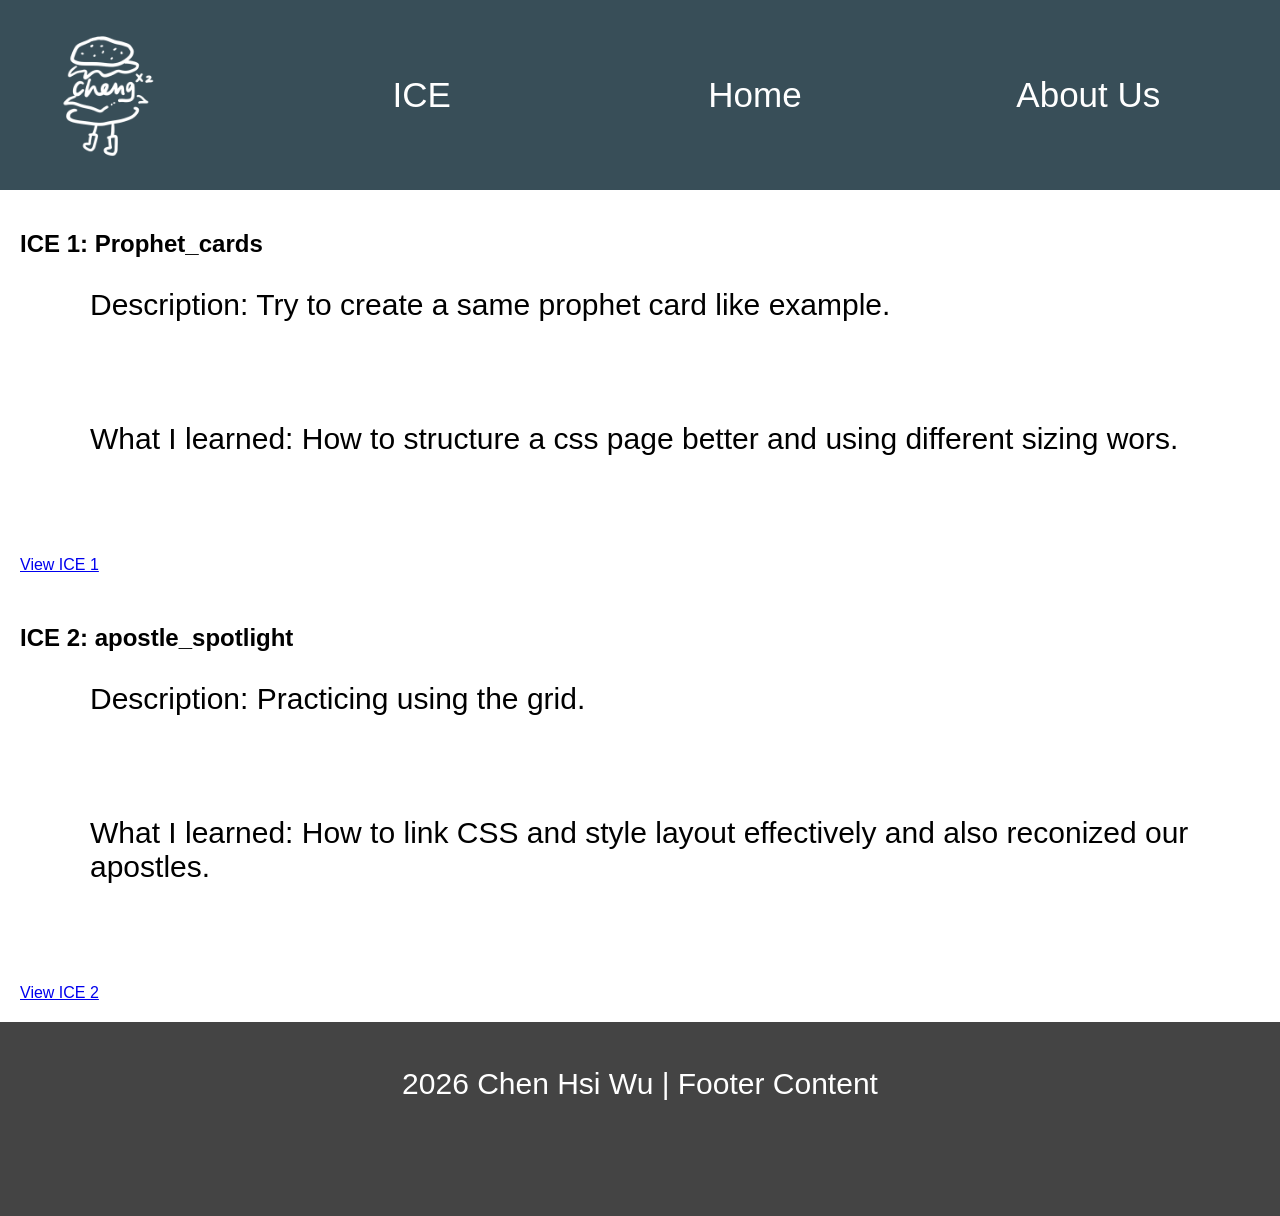
==== ice.html @ 4a7e6a26 "I made changed" ====
<!DOCTYPE html>
<html lang="en">
<head>
    <link rel="stylesheet" href="styles/style.css">
    <meta charset="UTF-8">
    <meta name="viewport" content="width=device-width, initial-scale=1.0">
    <title>Document</title>
    

    
</head>
<body>

    <header>
    <nav>
        <img class="logo" src="images/wdd_logo.png" alt="Site Logo">
        <a href="ice.html">ICE</a>
        <a href="index.html">Home</a>
        <a href="#">About Us</a>
    </nav>
    </header>
        
    <main>
    
    <section>
        <h2>ICE 1: Prophet_cards</h2>
        <p>Description: Try to create a same prophet card like example.</p>
        <p>What I learned: How to structure a css page better and using different sizing wors.</p>
    <a href="ice/prophet_cards/oaks.html" target="Prophet_cards">View ICE 1</a>
    </section>


     <section>
        <h2>ICE 2: apostle_spotlight</h2>
        <p>Description: Practicing using the grid.</p>
        <p>What I learned: How to link CSS and style layout effectively and also reconized our apostles.</p>
         <a href="ice/apostle_spotlight/apostles.html" target="apostle_spotlight">View ICE 2</a>
     </section>


    </main>

   
    
    <footer>
        <p> 2026 Chen Hsi Wu | Footer Content</p>
    </footer>
    
</body>
</html>
---- styles/style.css ----
#hero{
    color: #494b57;
    width: auto;
    height: auto;
    margin-top: auto;
    margin-bottom: 20px;
    margin-left: 70px;
    margin-right: 70px;

}

.home-title{
    justify-content: center; 
    font-family: 'Times New Roman', Times, serif;
    display: flex;         
    gap: 20px;             
    width: 100%;
}

body {
    margin: 0;
    font-family: Arial, sans-serif;
    grid-column: auto;
    

}

h1{
    justify-content: center; 
    display: flex;   
    font-size: 65px;      
    gap: 20px;             
    width: 100%;
    font-family: 'Times New Roman', Times, serif;;
    padding-bottom: 0px;
}

p{
    font-size: 30px;
    font-family: Arial,sans-serif;
    padding: 70px;
    padding-top: 0px;


}

header {
    background-color: #384e58;
    color: white;
    padding-top: 30px;
    text-align: center;
    font-size: 35px;

}


nav {
    font-style: bold;
    font-size: 35px;
    list-style: none;
    padding: 10px 40px;
    padding-top: 0px ;
    padding-bottom: 30px;
    display: grid;
    align-content: center;
    align-items: center;
    gap: 30px;
    grid-template-columns: 200px 1fr 1fr 1fr;
}

.logo{
width: 130px;
align-content: center;
padding-bottom:0px ;
padding-top: 0px;
}

nav a {
    text-decoration: none;
    color: white;
}


main {
    display: grid;
    gap: 30px;
    padding: 20px;
}


img {
    width:100%;
    height: auto;
}



#reception-details {
    display: grid;     
    grid-template-columns: 1fr 1fr 1fr ;      
    gap: 40px;  
    padding: 80px; 
    margin: 0 auto;
}

.reception-items {
    color: #494b57;
    width: 200px;
    margin-top: auto;
}

#form {
    text-align: center;
    font-family: sans-serif;
    max-width: 400px;
    margin: 0 auto;
}

.form-row {
    display: grid;
    grid-template-columns: 100px 1fr;
    align-items: center;
    margin-bottom: 10px;
    text-align: right;
    gap: 10px;
}

input, textarea {
    padding: 8px;
    border: 1px solid #ccc;
    border-radius: 4px;
}


table {
    width: 100%;
    border-collapse: collapse;
}

th, td {
    border: 1px solid rgb(84, 127, 48);
    padding: 8px;
}


footer {
    background-color: #444;
    color: white;
    text-align: center;
    padding: 15px;
}
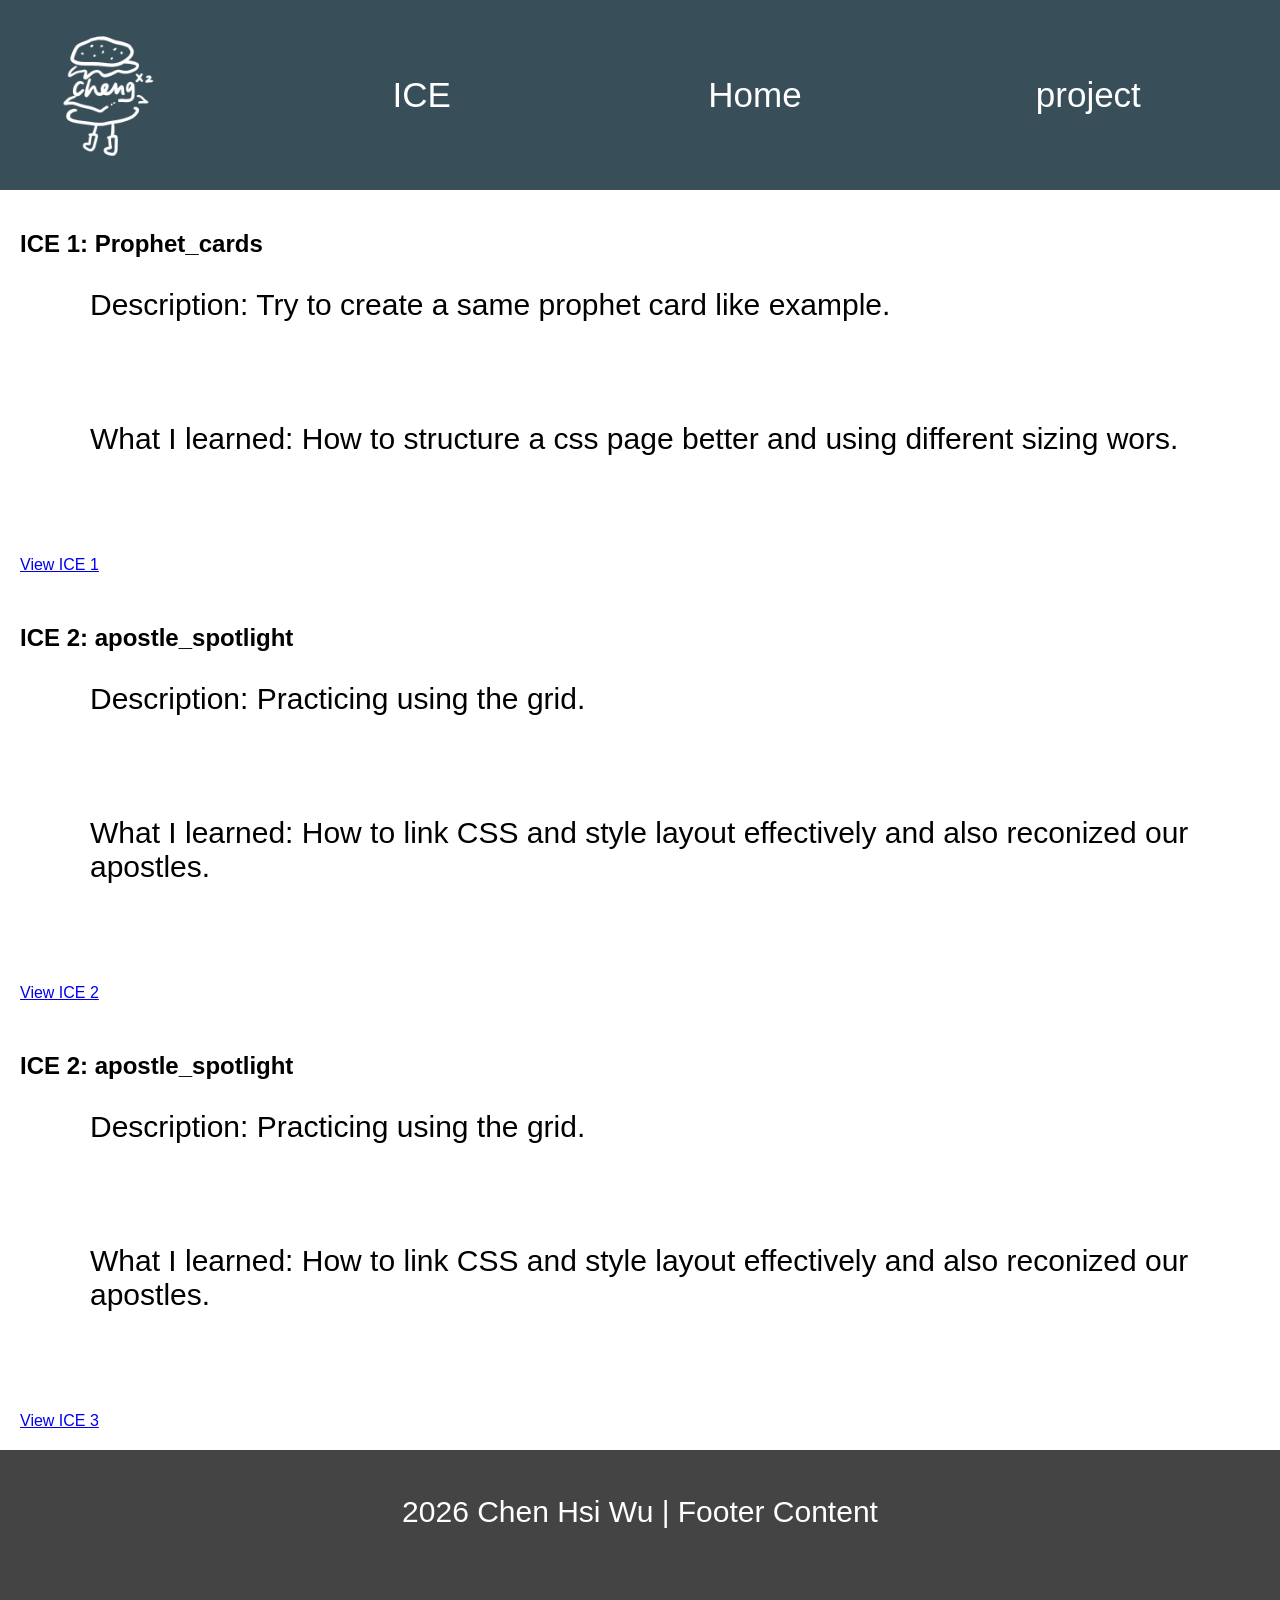
==== commit e6adb5c9: "Updated" ====
--- a/ice.html
+++ b/ice.html
@@ -16,7 +16,7 @@
         <img class="logo" src="images/wdd_logo.png" alt="Site Logo">
         <a href="ice.html">ICE</a>
         <a href="index.html">Home</a>
-        <a href="#">About Us</a>
+        <a href="client_report.html">project</a>
     </nav>
     </header>
         
@@ -26,7 +26,7 @@
         <h2>ICE 1: Prophet_cards</h2>
         <p>Description: Try to create a same prophet card like example.</p>
         <p>What I learned: How to structure a css page better and using different sizing wors.</p>
-    <a href="ice/prophet_cards/oaks.html" target="Prophet_cards">View ICE 1</a>
+    <a href="ice/prophet_cards/oaks.html" target="_blank">View ICE 1</a>
     </section>
 
 
@@ -34,10 +34,16 @@
         <h2>ICE 2: apostle_spotlight</h2>
         <p>Description: Practicing using the grid.</p>
         <p>What I learned: How to link CSS and style layout effectively and also reconized our apostles.</p>
-         <a href="ice/apostle_spotlight/apostles.html" target="apostle_spotlight">View ICE 2</a>
+         <a href="ice/apostle_spotlight/apostles.html" target="_blank">View ICE 2</a>
      </section>
 
 
+      <section>
+        <h2>ICE 2: apostle_spotlight</h2>
+        <p>Description: Practicing using the grid.</p>
+        <p>What I learned: How to link CSS and style layout effectively and also reconized our apostles.</p>
+         <a href="ice/apostle_spotlight/apostles.html" target="_blank">View ICE 3</a>
+     </section>
     </main>
 
    
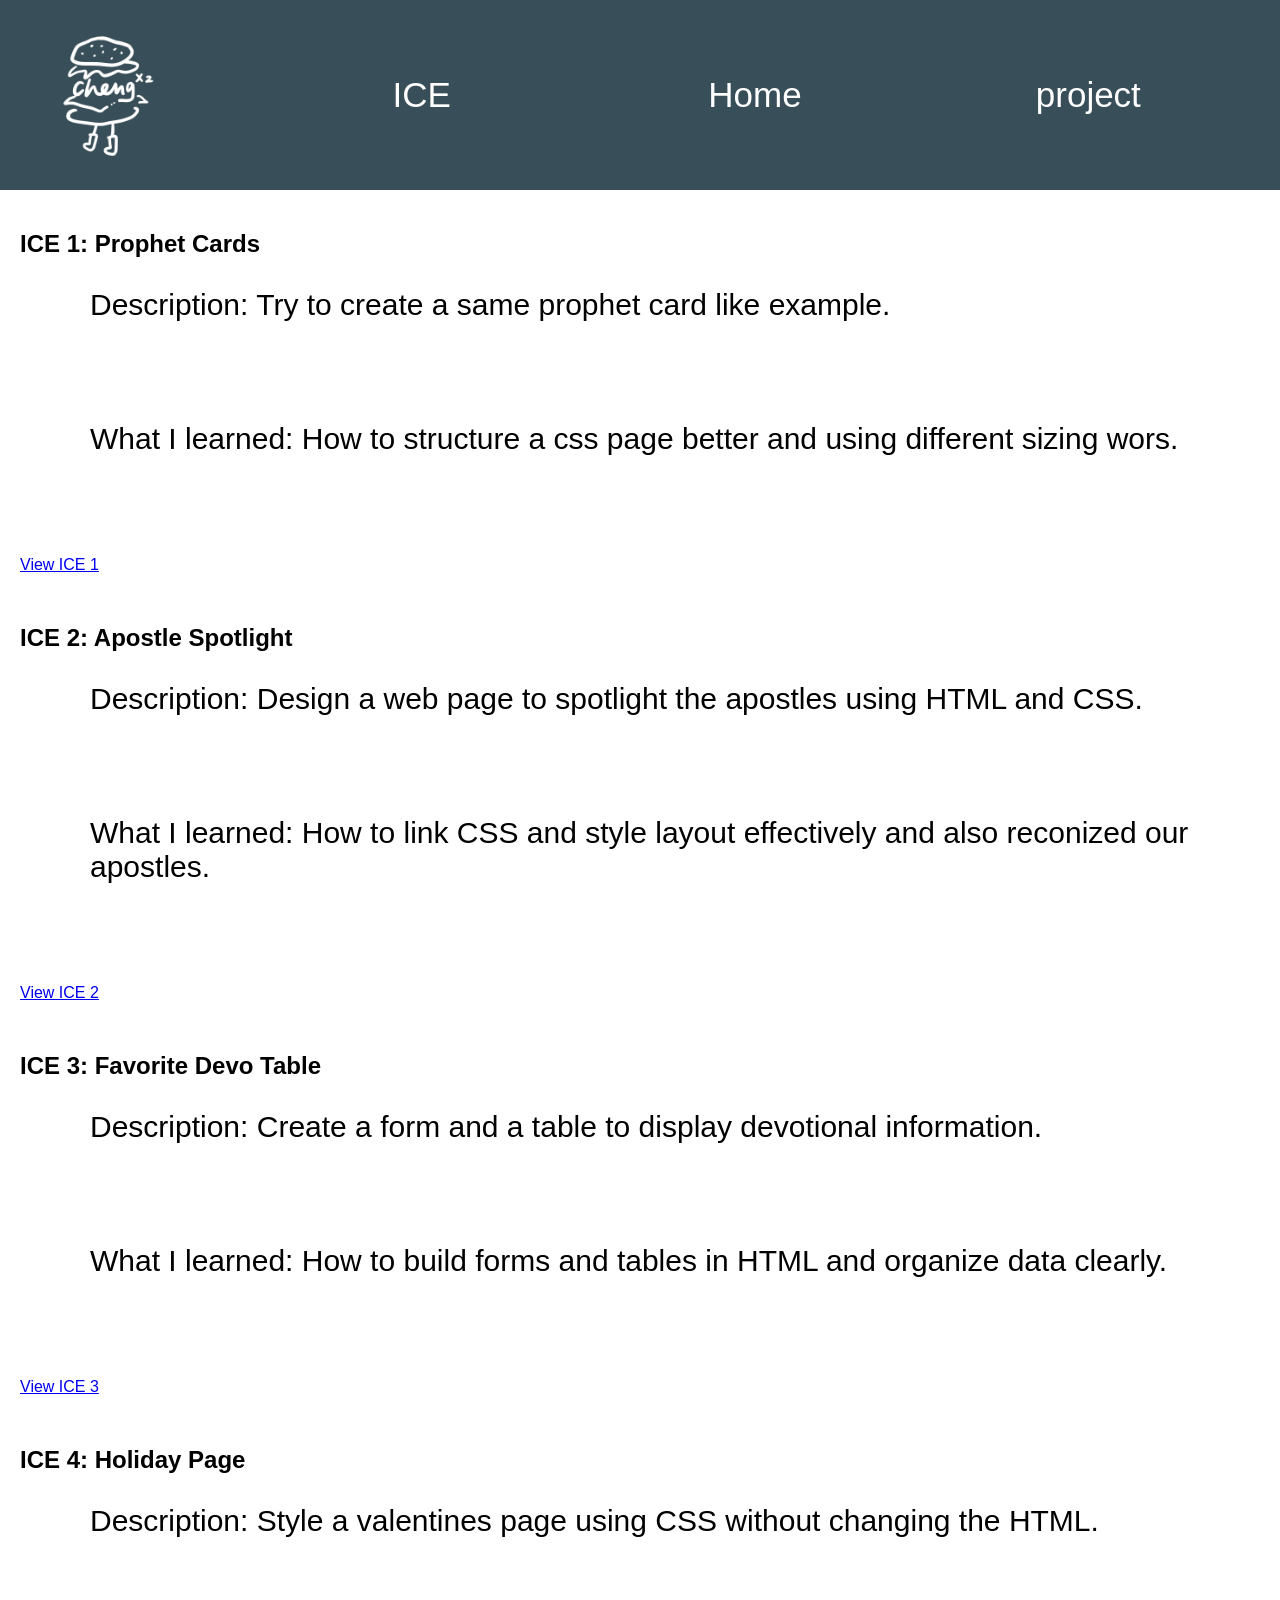
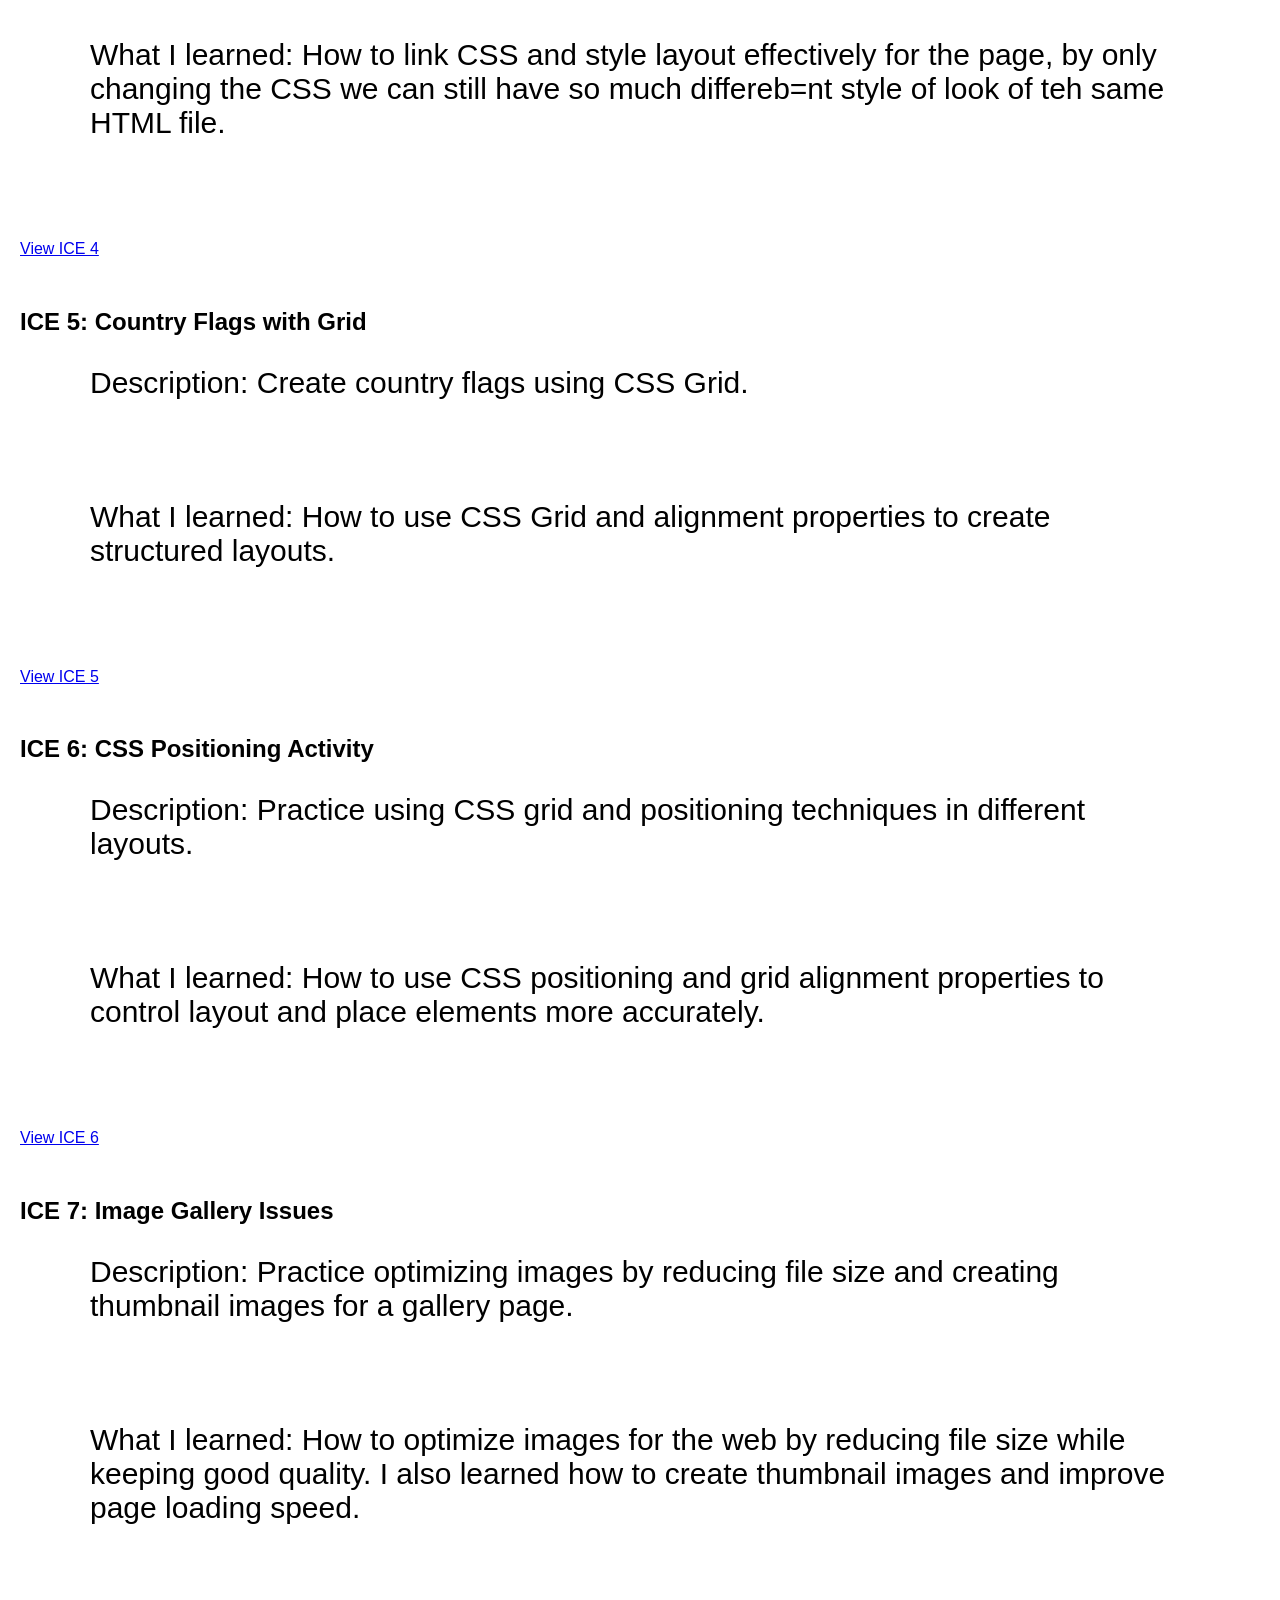
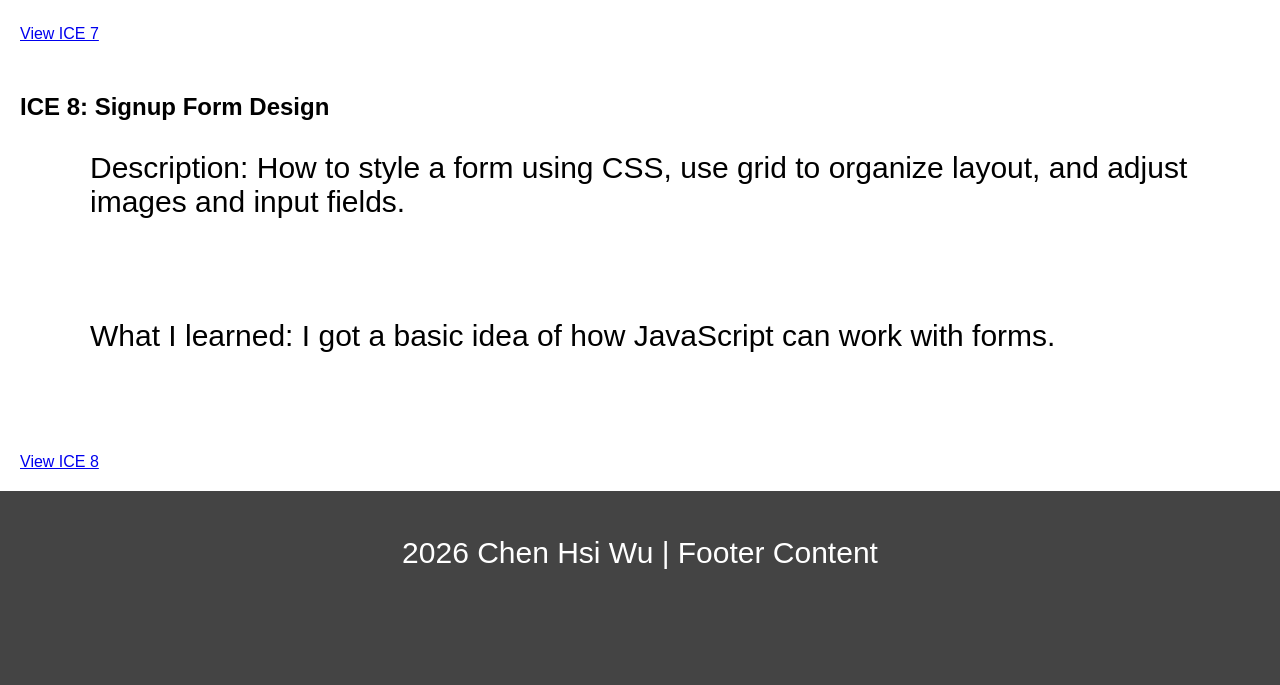
==== commit 79281c49: "changes" ====
--- a/ice.html
+++ b/ice.html
@@ -23,7 +23,7 @@
     <main>
     
     <section>
-        <h2>ICE 1: Prophet_cards</h2>
+        <h2>ICE 1: Prophet Cards</h2>
         <p>Description: Try to create a same prophet card like example.</p>
         <p>What I learned: How to structure a css page better and using different sizing wors.</p>
     <a href="ice/prophet_cards/oaks.html" target="_blank">View ICE 1</a>
@@ -31,19 +31,63 @@
 
 
      <section>
-        <h2>ICE 2: apostle_spotlight</h2>
-        <p>Description: Practicing using the grid.</p>
+        <h2>ICE 2: Apostle Spotlight</h2>
+        <p>Description: Design a web page to spotlight the apostles using HTML and CSS.</p>
         <p>What I learned: How to link CSS and style layout effectively and also reconized our apostles.</p>
          <a href="ice/apostle_spotlight/apostles.html" target="_blank">View ICE 2</a>
      </section>
 
 
       <section>
-        <h2>ICE 2: apostle_spotlight</h2>
-        <p>Description: Practicing using the grid.</p>
-        <p>What I learned: How to link CSS and style layout effectively and also reconized our apostles.</p>
-         <a href="ice/apostle_spotlight/apostles.html" target="_blank">View ICE 3</a>
+        <h2>ICE 3: Favorite Devo Table</h2>
+        <p>Description: Create a form and a table to display devotional information.</p>
+        <p>What I learned: How to build forms and tables in HTML and organize data clearly.</p>
+         <a href="ice/favorite_devo/favdevo.html" target="_blank">View ICE 3</a>
      </section>
+
+
+
+    <section>
+        <h2>ICE 4: Holiday Page</h2>
+        <p>Description: Style a valentines page using CSS without changing the HTML.</p>
+        <p>What I learned: How to link CSS and style layout effectively for the page, by only changing the CSS we can still have so much differeb=nt style of look of teh same HTML file.</p>
+         <a href="ice/valentines/index.html" target="_blank">View ICE 4</a>
+     </section>
+
+
+      <section>
+        <h2>ICE 5: Country Flags with Grid</h2>
+        <p>Description: Create country flags using CSS Grid.</p>
+        <p>What I learned: How to use CSS Grid and alignment properties to create structured layouts.</p>
+         <a href="ice/grid_flags/flags.html" target="_blank">View ICE 5</a>
+     </section>
+
+
+     <section>
+        <h2>ICE 6: CSS Positioning Activity</h2>
+        <p>Description: Practice using CSS grid and positioning techniques in different layouts.</p>
+        <p>What I learned: How to use CSS positioning and grid alignment properties to control layout and place elements more accurately.</p>
+         <a href="ice/positioning/positioning.html" target="_blank">View ICE 6</a>
+     </section>
+
+
+
+     <section>
+        <h2>ICE 7: Image Gallery Issues </h2>
+        <p>Description: Practice optimizing images by reducing file size and creating thumbnail images for a gallery page.</p>
+        <p>What I learned: How to optimize images for the web by reducing file size while keeping good quality. I also learned how to create thumbnail images and improve page loading speed.</p>
+         <a href="ice/gallery/gallery.html" target="_blank">View ICE 7</a>
+     </section>
+
+    <section>
+        <h2>ICE 8: Signup Form Design</h2>
+        <p>Description: How to style a form using CSS, use grid to organize layout, and adjust images and input fields. </p>
+        <p>What I learned: I got a basic idea of how JavaScript can work with forms.</p>
+         <a href="ice/signup/signup.html" target="_blank">View ICE 8</a>
+     </section>
+
+
+     
     </main>
 
    
